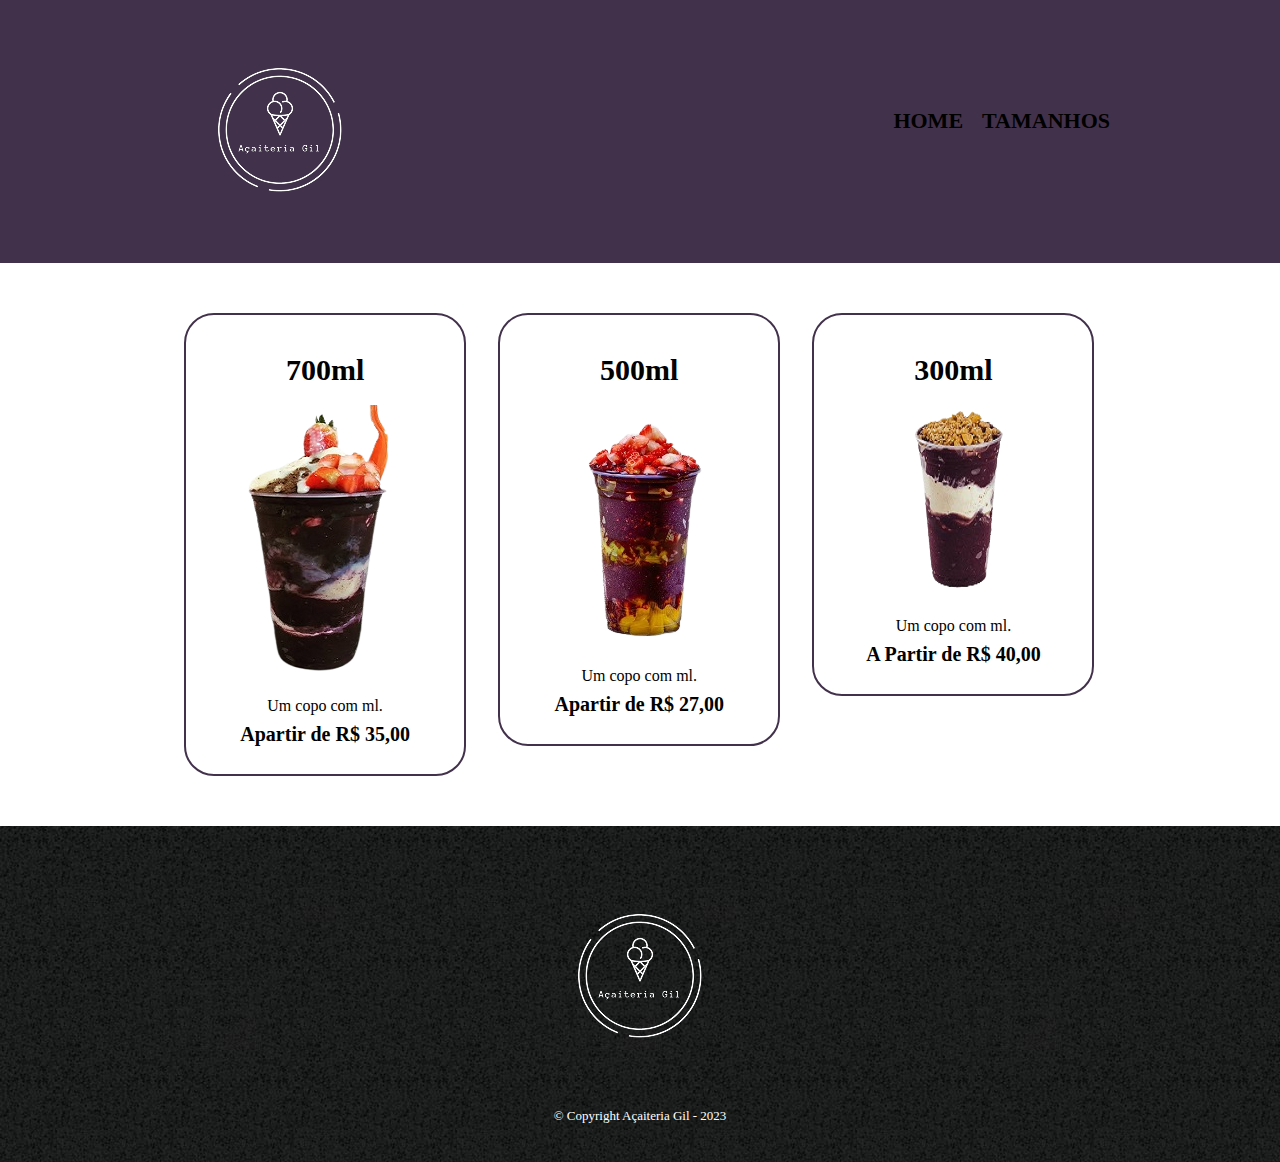
==== produtos.html @ 88cb9ca4 "Add files via upload" ====
<!DOCTYPE html>
<html>
<head>
	<meta charset="UTF-8">
	<title>Tamanhos - Açaiteria Gil</title>
	<link rel="stylesheet" href="reset.css">
	<link rel="stylesheet" href="produtos.css">

</head>
<body>
	<header>
		<div class="caixa">
			<h1><img src="logo.png"></h1>

			<nav>
				<ul>
					<li><a href="index.html">Home</a></li>
					<li><a href="preços.html">Tamanhos</a></li>
				</ul>
			</nav>
		</div>
	</header>

	<main>
		<ul class="produtos">
			<li>
				<h2>700ml</h2>
				<img src="700ml.png">
				<p class="desc">Um copo com ml.</p>
				<p class="preços">Apartir de R$ 35,00</p>
			</li>
			<li>
				<h2>500ml</h2>
				<img src="500ml.png">
				<p class="desc">Um copo com ml.</p>
				<p class="preços">Apartir de R$ 27,00</p>
			</li>
			<li>
				<h2>300ml</h2>
				<img src="300ml.png">
				<p class="desc">Um copo com ml.</p>
				<p class="preços">A Partir de R$ 40,00</p>
			</li>
		</ul>
	</main>

	<footer>
		<img src="logo.png">
		<p class="copyright">&copy; Copyright Açaiteria Gil - 2023</p>
	</footer>
</body>
</html>
---- produtos.css ----
header {
	background: #42314B;
	padding: 20px 0;
}

.caixa {
	position: relative;
	width: 940px;
	margin: 0 auto;
}

.produtos li {
	display: inline-block;
	text-align: center;
	width: 30%;
	vertical-align: top;
	margin: 0 1.5%;
	padding: 30px 20px;
	box-sizing: border-box;
	border: 2px solid #42314B;
	border-radius: 30px;
}

.produtos {
	width: 940px;
	margin: 0 auto;
	padding: 50px 0;
}

.produtos h2 {
	font-size: 30px;
	font-weight: bold;
	margin: 10px 0 0;
}

.produtos img {
	margin: 20px 0 0;
}

.produtos li:hover {
	border-color: #854D58;
}

.produtos li:hover h2 {
	font-size: 35px;
}

.preços {
	font-size: 20px;
	font-weight: bold;
	margin: 10px 0 0;
}

.desc {
	font-size: 16px;
	margin: 10px 0 0;
}

nav {
	position: absolute;
	top: 90px;
	right: 0px;
}

nav li {
	display: inline;
	margin: 0 0 0 15px;
}

nav a {
	text-transform: uppercase;
	color: #000000;
	font-weight: bold;
	font-size: 22px;
	text-decoration: none;
}

nav a:hover {
	color: #854D58;
	text-decoration: underline;
}

footer {
	text-align: center;
	background: url("bg.jpg");
	padding: 40px 0;
}

.copyright {
	color: #FFFFFF;
	font-size: 13px;
	margin: 20px 0 0;
}
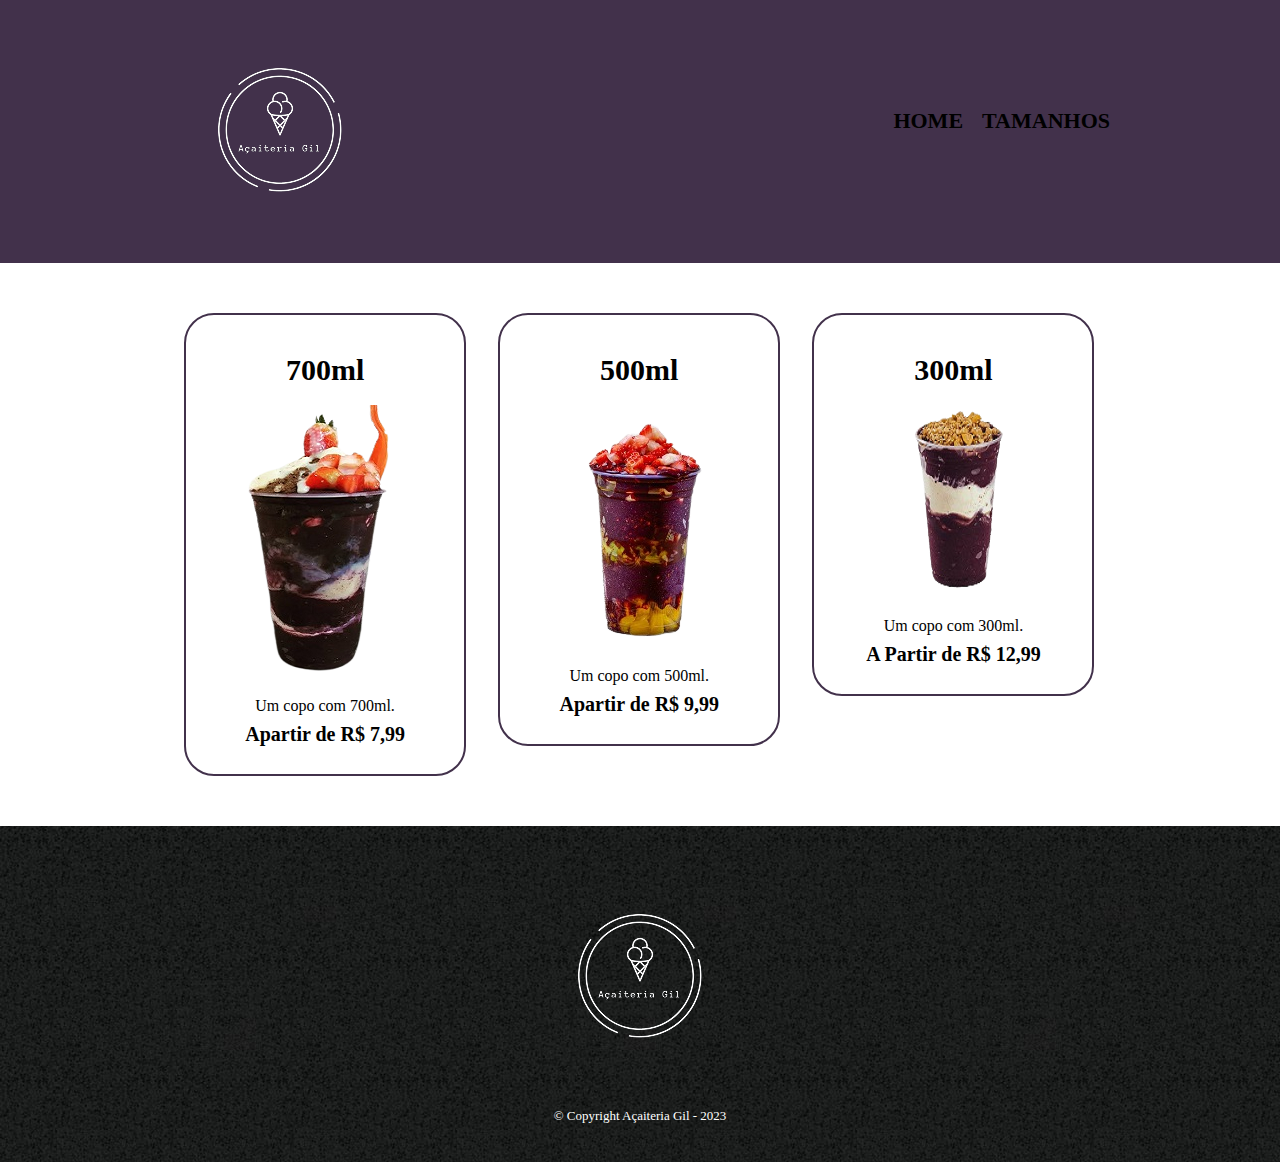
==== commit e83aba5e: "Update produtos.html" ====
--- a/produtos.html
+++ b/produtos.html
@@ -26,20 +26,20 @@
 			<li>
 				<h2>700ml</h2>
 				<img src="700ml.png">
-				<p class="desc">Um copo com ml.</p>
-				<p class="preços">Apartir de R$ 35,00</p>
+				<p class="desc">Um copo com 700ml.</p>
+				<p class="preços">Apartir de R$ 7,99</p>
 			</li>
 			<li>
 				<h2>500ml</h2>
 				<img src="500ml.png">
-				<p class="desc">Um copo com ml.</p>
-				<p class="preços">Apartir de R$ 27,00</p>
+				<p class="desc">Um copo com 500ml.</p>
+				<p class="preços">Apartir de R$ 9,99</p>
 			</li>
 			<li>
 				<h2>300ml</h2>
 				<img src="300ml.png">
-				<p class="desc">Um copo com ml.</p>
-				<p class="preços">A Partir de R$ 40,00</p>
+				<p class="desc">Um copo com 300ml.</p>
+				<p class="preços">A Partir de R$ 12,99</p>
 			</li>
 		</ul>
 	</main>
@@ -49,4 +49,4 @@
 		<p class="copyright">&copy; Copyright Açaiteria Gil - 2023</p>
 	</footer>
 </body>
-</html>+</html>
